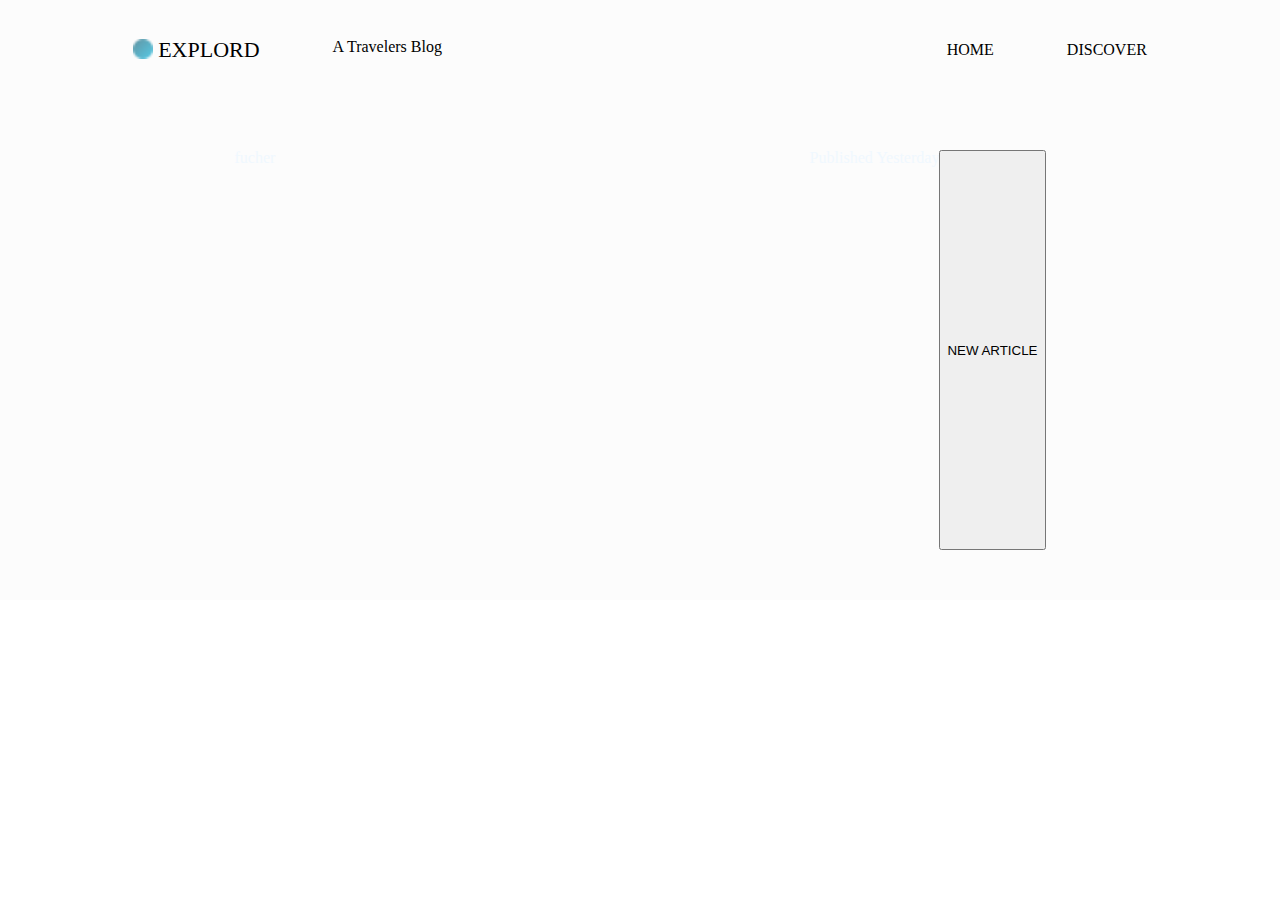
==== index.html @ 68ff5e28 "Update index.html" ====
<!DOCTYPE html>
<html lang="en">
<head>
    <meta charset="UTF-8">
    <meta http-equiv="X-UA-Compatible" content="IE=edge">
    <meta name="viewport" content="width=device-width, initial-scale=1.0">
    <link rel="stylesheet" href="./css/reset.css">
    <link rel="stylesheet" href="./css/style.css">
    <title>Document</title>
</head>
<body>
    <div class="container">
        <div class="display">
          <header class="header">
            <div class="hederone">
                <img class="navicon" src="./icons/Ellipse 1.png" alt="">
                <h2 class="explord">EXPLORD</h2>
                <p class="travel">A Travelers Blog</p>
            </div>
            <nav class="nav">
                <ul class="ul">
                    <li class="home">HOME</li>
                    <li>DISCOVER</li>
                </ul>
            </nav>
          </header>
          <div class="section_1">
              <div class="space">
                <p>fucher</p>
                <div class="button">
                    <p>Published Yesterday</p><button class="btn">NEW ARTICLE</button>
                </div>
              </div>
          </div section_1>
           

          
        </div display>


    </div container>
    
</body>
</html>
---- css/style.css ----
.container {
  max-width: 1920px;
  width: 100%;
  margin: 0 auto;
  background-color: #fcfcfc;
}
.display {
  width: 79.2%;
  margin: 0 auto;
}
.header {
  width: 100%;
  height: 100px;
  display: flex;
  justify-content: space-between;
  align-items: center;
  background-color: #fcfcfc;
}
.hederone {
  display: flex;
}
.travel {
  margin-left: 73px;
}
.nav {
  display: flex;
}
.ul {
  display: flex;
}
.home {
  margin-right: 73px;
}
.navicon {
  width: 20px;
  height: 20px;
}
.explord {
  font-size: 22px;
  margin-left: 5px;
}

.section_1 {
  width: 100%;
  background-image: url(./imgs/image.png);
  width: 100%;
  height: 500px;
  background-position: center;
  background-size: cover;
  display: flex;
}

.space {
  width: 80%;
  display: flex;
  margin-top: 50px;
  color: aliceblue;
  justify-content: space-between;
  margin: 50px auto;
}
.button {
  display: flex;
}
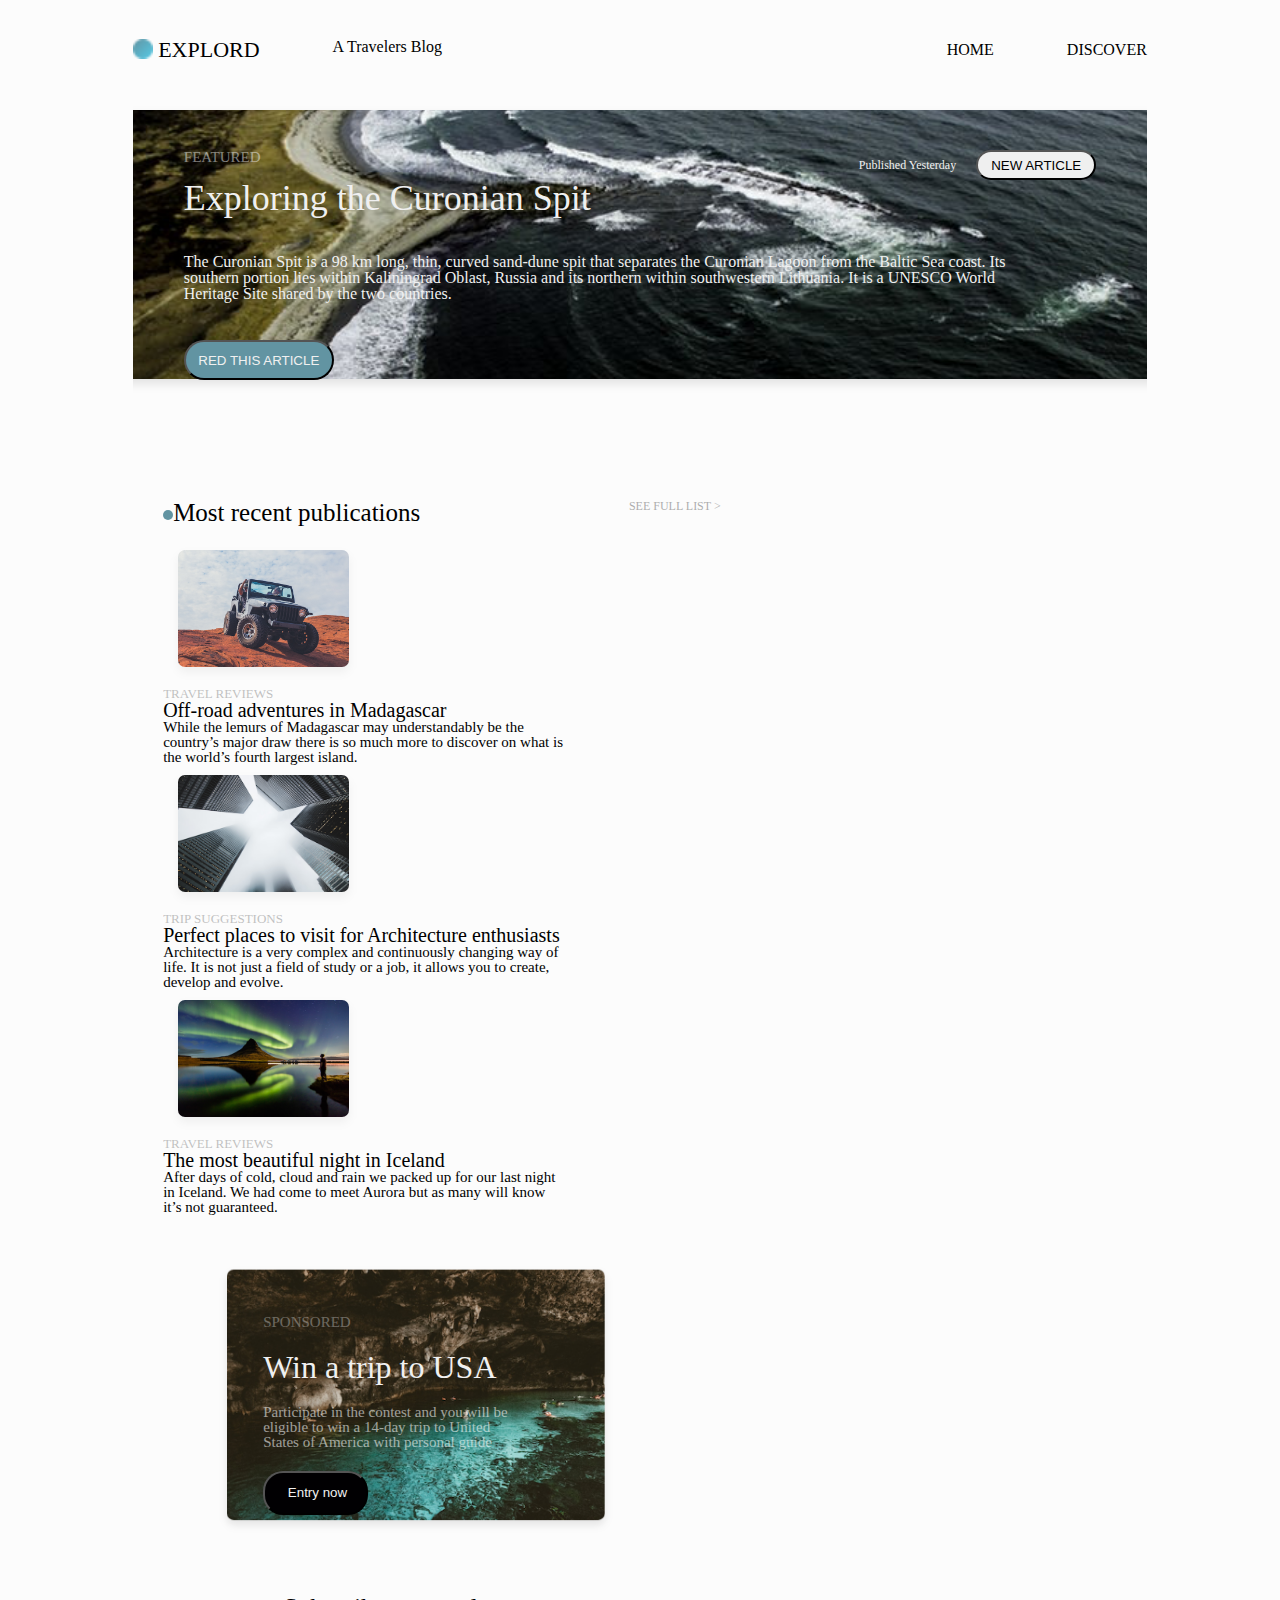
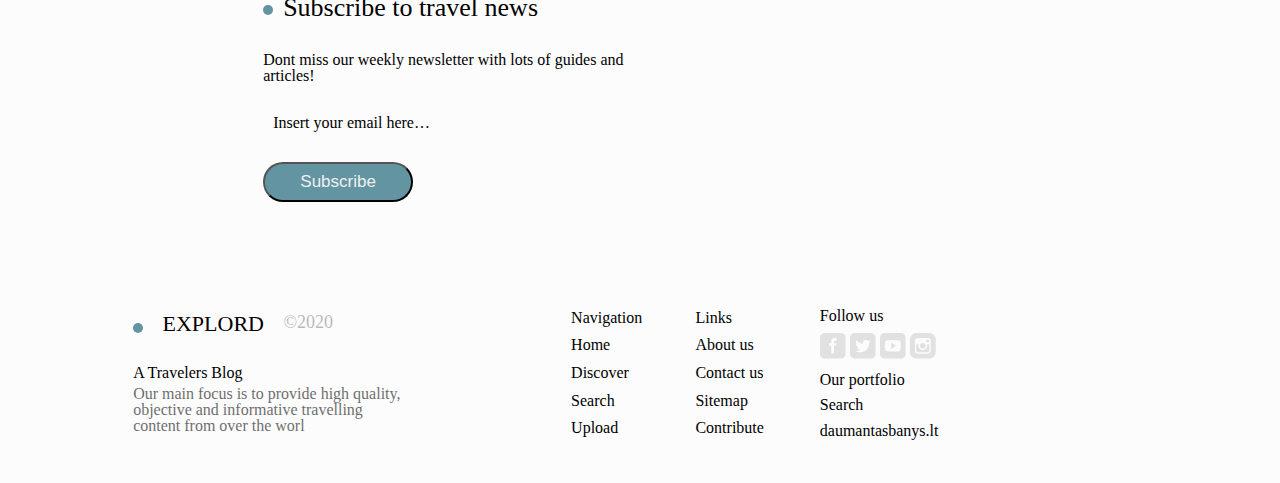
==== commit 648b31bf: "added 2 pages" ====
--- a/index.html
+++ b/index.html
@@ -11,6 +11,7 @@
 <body>
     <div class="container">
         <div class="display">
+            <img class="burgericon" src="./icons/threelines.png" alt="">
           <header class="header">
             <div class="hederone">
                 <img class="navicon" src="./icons/Ellipse 1.png" alt="">
@@ -25,20 +26,153 @@
             </nav>
           </header>
           <div class="section_1">
-              <div class="space">
-                <p>fucher</p>
-                <div class="button">
-                    <p>Published Yesterday</p><button class="btn">NEW ARTICLE</button>
+            <div class="box">
+
+                <div class="firstline">
+                    <p class="firstinp">FEATURED</p>
+                    <div class="btnclaas">
+
+                        <p class="hedartext_2">
+                         Published Yesterday
+                        </p>
+                        <button class="btn">NEW ARTICLE</button>
+                     </div>
                 </div>
+                     <div class="headersection">
+                        <h3 class="headerh3">Exploring the Curonian Spit </h3>
+                        <p class="header_p">The Curonian Spit is a 98 km long, thin, curved sand-dune spit that separates the Curonian Lagoon from the Baltic Sea coast. Its southern portion lies within Kaliningrad Oblast,
+                             Russia and its northern within southwestern Lithuania. It is a UNESCO World Heritage Site shared by the two countries.</p>
+                             <button class="header_button">RED THIS ARTICLE</button>
+                     </div>
+            </div>
+          </div >
+          <!-- section_1 -->
+          <div class="section_2">
+         <div class="general_1">
+            <div class="generaltitile">
+                <div class="generaltitle_1">
+                    <div class="genboll"></div>
+                    <h3 class="genh3">Most recent publications</h3>
+                </div>
+                 <div class="generaltitle_2">
+                    <p>SEE FULL LIST  ></p>
+                 </div>
+            </div>
+            
+            <div class="pic_1">
+                <img src="./imgs/94468c094b019f3392acff0bfabb39b1.png" alt="">
+                <div class="pic_text">
+                    <p class="pic_p">TRAVEL REVIEWS</p>
+                    <h3 class="pic_h">Off-road adventures in Madagascar</h3>
+                    <p class="pic_2p">While the lemurs of Madagascar may understandably be the country’s major draw there is so much more to discover on what is the world’s fourth largest island.</p>
+                </div>
+
+            </div>
+            <!-- pic_1 -->
+            <div class="pic_1">
+                <img src="./imgs/7e7a2f9344d1a536d8c56e219524c51e.png" alt="">
+                <div class="pic_text">
+                    <p class="pic_p">TRIP SUGGESTIONS</p>
+                    <h3 class="pic_h">Perfect places to visit for Architecture enthusiasts</h3>
+                    <p class="pic_2p">
+                        Architecture is a very complex and continuously changing way of life. It is not just a field of study or a job, it allows you to create, develop and evolve.
+                    </p>
+                </div>
+
+            </div>
+            <!-- pic_1 -->
+            <div class="pic_1">
+                <img src="./imgs/16e2baedaf788acd7ff40af96f221a00.png" alt="">
+                <div class="pic_text">
+                    <p class="pic_p">TRAVEL REVIEWS</p>
+                    <h3 class="pic_h">The most beautiful night in Iceland</h3>
+                    <p class="pic_2p">
+                        After days of cold, cloud and rain we packed up for our last night in Iceland. We had come to meet Aurora but as many will know it’s not guaranteed. 
+                    </p>
+                </div>
+
+            </div>
+            <!-- pic_1 -->
+         </div>
+           <!-- general_1 -->
+           <div class="general_2">
+            <div class="box_3">
+                <div class="boxtext3">
+                    <p class="box3_p1">SPONSORED</p>
+                    <h3 class="box3_h3">Win a trip to USA</h3>
+                    <p class="box3_p2">Participate in the contest and you will be eligible to win a 14-day trip to United States of America with personal guide</p>
+                    <button class="box3_btn"><img src="./icons/ic_edit_24px.png" alt=""> Entry now</button>
+                </div>
+            </div>
+            <div class="box_4">
+                <div class="blueboll_box4">
+                    <div class="blueboll"></div>
+                    <h3 class="box4_h">Subscribe to travel news</h3>
+                </div>
+                <p>Dont miss our weekly newsletter with lots of guides and articles!</p>
+                <p class="box4_p">Insert your email here…</p>
+                <button class="box4_btn">Subscribe</button>
+            </div>
+           </div>
+          <!-- general_2 -->
+        </div > 
+        
+        <footer class="footer">
+          <div class="footer_firstside">
+              <div class="copyrighte">
+                  <div class="blueboll"></div>
+                  <h3 class="footer_h">EXPLORD</h3>
+                  <div class="footer_copy">
+
+                      &copy;2020
+                  </div>
               </div>
-          </div section_1>
-           
+              <div class="foter_travel">
+                <h4 >A Travelers Blog
+                </h4>
+                <p class="footer_p">Our main focus is to provide high quality, objective and informative travelling content from over the worl</p>
+              </div>
+          </div>
+          <div class="footer_3sides">
 
-          
-        </div display>
+              <div class="footer_secondside">
+                <ul class="footer_secondside">
+                    <li>Navigation</li>
+                    <li>Home</li>
+                    <li>Discover</li>
+                    <li>Search</li>
+                    <li>Upload</li>
+                </ul>
+              </div>
+              <div class="footer_secondside">
+                <ul class="footer_secondside">
+                    <li>Links</li>
+                    <li>About us</li>
+                    <li>Contact us</li>
+                    <li>Sitemap</li>
+                    <li>Contribute</li>
+                </ul>
+              </div>
+              <div class="footer_secondside">
+                <ul class="footer_secondside">
+                    <li>Follow us</li>
+                    <li class="fotter_icons">
+                       <a href="https://www.facebook.com/"> <img src="./icons/facebook-logotype-button.png" alt=""></a>
+                       <a href="https://twitter.com/"> <img src="./icons/twitter-logo.png" alt=""></a>
 
+                   <a href="https://www.youtube.com/"> <img src="./icons/video-play-button.png" alt=""></a>
+                   <a href="https://www.instagram.com/?hl=en"> <img src="./icons/instagram.png" alt=""> </a></li>
+                    <li>Our portfolio</li>
+                    <li>Search</li>
+                    <li>daumantasbanys.lt</li>
+                </ul>
+              </div>
 
-    </div container>
-    
+          </div>
+        </footer>
+        <!-- footer -->
+        <!-- display -->
+    </div >
+    <!-- container -->
 </body>
 </html>--- a/css/style.css
+++ b/css/style.css
@@ -7,6 +7,7 @@
 .display {
   width: 79.2%;
   margin: 0 auto;
+
 }
 .header {
   width: 100%;
@@ -42,22 +43,347 @@
 
 .section_1 {
   width: 100%;
-  background-image: url(./imgs/image.png);
-  width: 100%;
-  height: 500px;
+  background-image: url("../imgs/image.png");
+ 
+  height: 300px;
   background-position: center;
   background-size: cover;
-  display: flex;
-}
-
-.space {
+  
+}
+.box{
+  width: 90%;
+  margin: 0 auto;
+  display: flex;
+  justify-content: center;
+  flex-direction: column;
+
+}
+.btnclaas{
+  display: flex;
+  align-items: center;
+}
+
+.firstline{
+  width: 100%;
+  display: flex;
+  margin-top: 50PX;
+  color: #F0F0F0;
+  
+  justify-content: space-between;
+  
+  
+}
+.firstinp{
+  font-size: 15px;
+  opacity: 0.5;
+}
+.btn{
+  width: 120px;
+  height: 30px;
+  margin-left: 20px;
+  border-radius: 50px;
+}
+.hedartext_2{
+  font-size: 12px;
+}
+.headersection{
+  width: 95%;
+  height: 200px;
+  display: flex;
+  flex-direction: column;
+  justify-content: space-between;
+  
+
+}
+.headerh3{
+  font-size: 36px;
+  color: #F0F0F0;
+}
+.header_p{
+  color: #F0F0F0;
+}
+.header_button{
+  width: 150px;
+  height: 40px;
+  border-radius: 20px;
+  color: #F0F0F0;
+  background-color: #6294A2;
+}
+.section_2{
+  width: 100%;
+  display: flex;
+  flex-wrap: wrap;
+  margin-left: 30px;
+}
+.general_1{
+  width: 55%;
+  display: flex;
+  flex-direction: column;
+  margin-top: 100px;
+  flex-wrap: wrap;
+}
+.generaltitile{
+  display: flex;
+  width: 100%;
+  height: 40px;
+  justify-content: space-between;
+}
+.generaltitle_1{
+  display: flex;
+}
+.genboll{
+  width: 10px;
+  height: 10px;
+  background-color: #6294A2;
+  border-radius: 50%;
+  margin-top: 10px;
+}
+.genh3{
+  font-size: 25px;
+}
+.generaltitle_2{
+font-size: 12px;
+opacity: 0.32;
+}
+.pic_1{
+  display: flex;
+  width: 100%;
+  flex-wrap: wrap;
+  
+}
+
+
+.pic_text{
+  display: flex;
+  flex-direction: column;
+  justify-content: space-evenly;
+  width: 400px;
+  flex-wrap: wrap;
+
+}
+.pic_p{
+  font-size: 13px;
+  opacity: 0.24;
+}
+.pic_h{
+  font-size: 20px;
+}
+.pic_2p{
+  font-size: 15px;
+}
+.general_2{
+  display: flex;
+  flex-direction: column;
+  margin-top: 50px;
+}
+
+
+.boll{
+  width: 10px;
+  height: 10px;
+  background-color: #6294A2;
+  border-radius: 50%;
+  margin-top: 10px;
+}
+.box_3{
+  width: 406px;
+  height: 269px;
+  background-image: url(../imgs/image2.png);
+  background-position: center;
+  background-size: cover;
+  display: flex;
+  margin-left: 50px;
+}
+.boxtext3{
+  width: 256px;
+  height: 200px;
+ display: flex;
+ flex-direction: column;
+justify-content: space-between;
+margin-top: 50px;
+margin-left: 50px;
+}
+
+ 
+
+.box3_p1{
+  font-size: 15px;
+  color: #F0F0F0;
+  opacity: 0.35;
+}
+.box3_h3{
+  font-size: 32px;
+  color: #F0F0F0;
+}
+.box3_p2{
+  font-size: 15px;
+  color: #FCFCFC;
+  opacity: 0.57;
+}
+.box3_btn{
+  width: 105px;
+  height: 44px;
+  background-color: #010002;
+  color: #F0F0F0;
+  border-radius: 20px;
+}
+.box_4{
+  width: 406px;
+  height: 269px;
+  display: flex;
+  flex-direction: column;
+  margin-left: 100px;
+  margin-top: 30px;
+  justify-content: space-evenly;
+}
+.blueboll_box4{
+display: flex;
+}
+.blueboll{
+  width: 10px;
+  height: 10px;
+  background-color: #6294A2;
+  border-radius: 50%;
+  margin-top: 10px;
+}
+.box4_h{
+  font-size: 26px;
+  margin-left: 10px;
+}
+.box4_btn{
+  width: 150px;
+  height: 40px;
+  border-radius: 20px;
+  color: #F0F0F0;
+  background-color: #6294A2;
+  font-size: 17px;
+}
+.box4_p{
+  margin-left: 10px;
+}
+.footer{
   width: 80%;
   display: flex;
-  margin-top: 50px;
-  color: aliceblue;
-  justify-content: space-between;
-  margin: 50px auto;
-}
-.button {
-  display: flex;
-}
+  height: 220px;
+  align-items: center;
+  margin-top: 30px;
+  
+  
+  
+}
+.footer_firstside{
+  width: 350px;
+  
+}
+.copyrighte{
+  display: flex;
+  width: 200px;
+  justify-content: space-between;
+}
+.footer_h{
+  font-size: 22px;
+}
+.footer_copy{
+  font-size: 18px;
+  opacity: 0.27;
+}
+.foter_travel{
+  margin-top: 30PX;
+}
+.footer_p{
+  font-size: 15;
+  opacity: 0.58;
+  margin-top: 5px;
+}
+.footer_secondside{
+  display: flex;
+  flex-direction: column;
+  justify-content: space-evenly;
+  width: 120px;
+  height:150px ;
+}
+.footer_3sides{
+  display: flex;
+  width: 60%;
+  margin-left: 20%;
+  justify-content: space-evenly;
+}
+.fotter_icons{
+  opacity: 0.1;
+}
+.burgericon{
+  width: 50px;
+  height: 50px;
+  display: none;
+}
+@media(max-width:1024px){
+ 
+  
+  .pic_1{
+    margin-left: 50px;
+  }
+  .general_2{
+    display: flex;
+  }
+  .box_3{
+    margin-left: 00px;
+  }
+  .box_4{
+    margin-left: 00px;
+  }
+  .pic_text{
+    width: 200px;
+  } 
+}
+@media(max-width:480px){
+  .header{
+    display: none;
+  }
+  .burgericon{
+    display: block;
+  }
+  .genh3{
+    font-size: 16px;
+  }
+  .pic_1{
+    margin-left: 50px;
+  }
+  .general_1{
+    margin-top: 20px;
+  }
+  .generaltitile{
+    margin-left: 50px;
+  }
+  .box_3{
+    margin-left: 0px;
+  }
+  .box_4{
+    margin-left: 0;
+  }
+  .headerh3{
+    font-size: 18px;
+  }
+  .header_p{
+    font-size: 10px;
+  }
+  .header_button{
+    width: 100px;
+    height: 40px;
+    border-radius: 20px;
+    font-size: 10px;
+  }
+  .btn{
+    width: 100px;
+    font-size: 10px;
+  }
+  .footer{
+    width: 50%;
+    display: flex;
+    height: 10%;
+  }
+  .footer_3sides{
+    display: inline;
+  }
+}
+ 
+
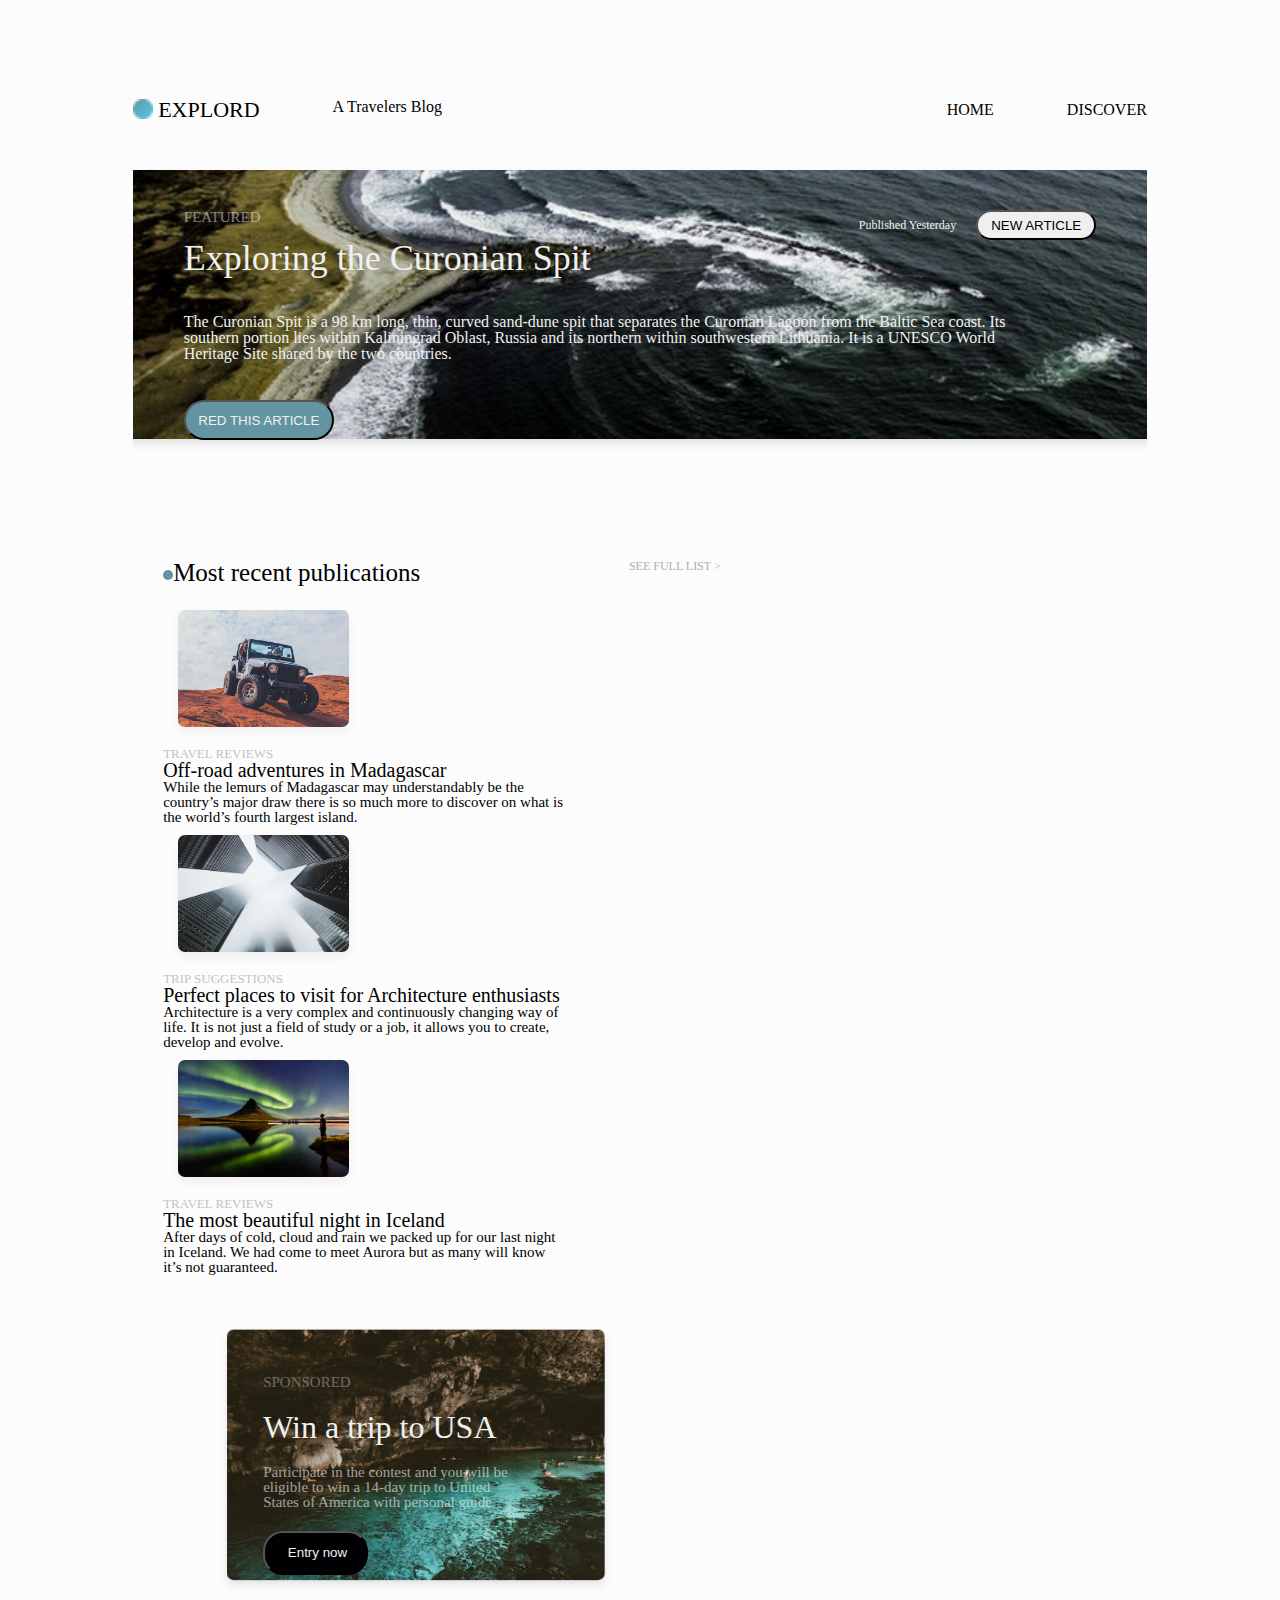
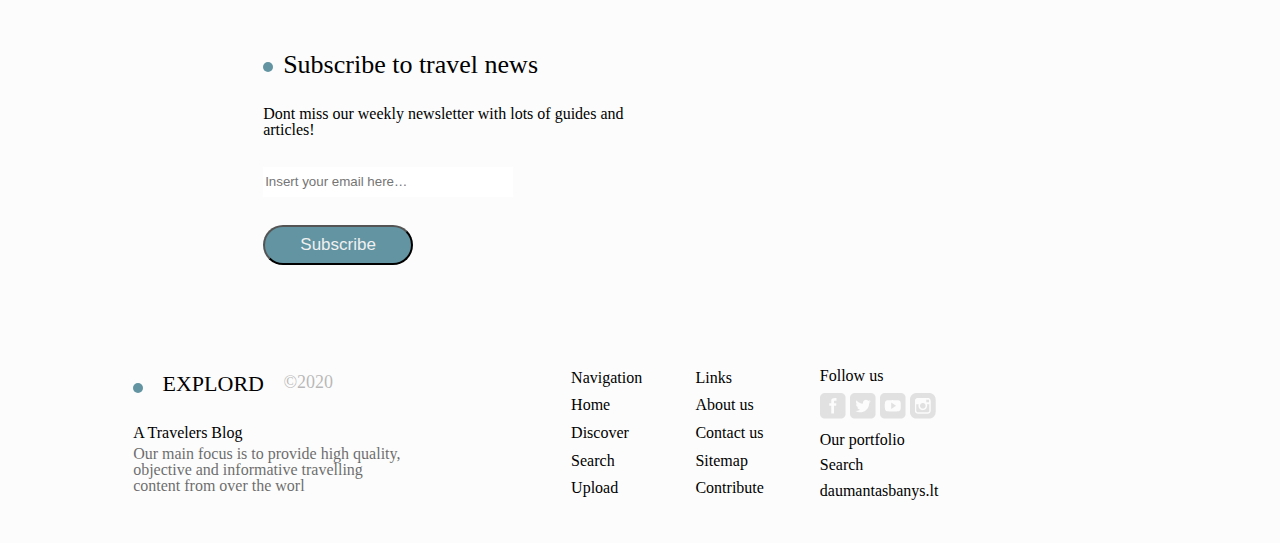
==== commit 7cde6acb: "full" ====
--- a/index.html
+++ b/index.html
@@ -11,17 +11,21 @@
 <body>
     <div class="container">
         <div class="display">
-            <img class="burgericon" src="./icons/threelines.png" alt="">
+            <div class="mobile">
+                
+                <h2 class="explord">EXPLORD</h2>
+                <img class="burgericon" src="./icons/threelines.png" alt="">
+            </div>
           <header class="header">
             <div class="hederone">
                 <img class="navicon" src="./icons/Ellipse 1.png" alt="">
                 <h2 class="explord">EXPLORD</h2>
-                <p class="travel">A Travelers Blog</p>
+                <a href="/index_3.html"><p class="travel">A Travelers Blog</p></a>
             </div>
             <nav class="nav">
                 <ul class="ul">
-                    <li class="home">HOME</li>
-                    <li>DISCOVER</li>
+                    <a href="/index.html"><li class="home">HOME</li></a>
+                    <a href="/index_2.html"><li class="di">DISCOVER</li></a>
                 </ul>
             </nav>
           </header>
@@ -110,7 +114,9 @@
                     <h3 class="box4_h">Subscribe to travel news</h3>
                 </div>
                 <p>Dont miss our weekly newsletter with lots of guides and articles!</p>
-                <p class="box4_p">Insert your email here…</p>
+                
+                <input class="ipute" type="email" name="" placeholder="Insert your email here…" >
+
                 <button class="box4_btn">Subscribe</button>
             </div>
            </div>
--- a/css/style.css
+++ b/css/style.css
@@ -3,11 +3,18 @@
   width: 100%;
   margin: 0 auto;
   background-color: #fcfcfc;
+  font-family: 'Splash', cursive;
 }
 .display {
   width: 79.2%;
   margin: 0 auto;
-
+}
+.mobile{
+  display: flex;
+  justify-content: space-between;
+  opacity: 0;
+  width: 400px;
+  height: 60px;
 }
 .header {
   width: 100%;
@@ -22,6 +29,7 @@
 }
 .travel {
   margin-left: 73px;
+  position: relative;
 }
 .nav {
   display: flex;
@@ -31,6 +39,13 @@
 }
 .home {
   margin-right: 73px;
+  position: relative;
+}
+.di{
+  position: relative;
+}
+.discover {
+  position: relative;
 }
 .navicon {
   width: 20px;
@@ -39,153 +54,147 @@
 .explord {
   font-size: 22px;
   margin-left: 5px;
+  position: relative;
 }
 
 .section_1 {
   width: 100%;
   background-image: url("../imgs/image.png");
- 
+
   height: 300px;
   background-position: center;
   background-size: cover;
-  
-}
-.box{
+}
+.box {
   width: 90%;
   margin: 0 auto;
   display: flex;
   justify-content: center;
   flex-direction: column;
-
-}
-.btnclaas{
+}
+.btnclaas {
   display: flex;
   align-items: center;
-}
-
-.firstline{
-  width: 100%;
-  display: flex;
-  margin-top: 50PX;
-  color: #F0F0F0;
   
-  justify-content: space-between;
-  
-  
-}
-.firstinp{
+}
+
+.firstline {
+  width: 100%;
+  display: flex;
+  margin-top: 50px;
+  color: #f0f0f0;
+
+  justify-content: space-between;
+}
+.firstinp {
   font-size: 15px;
   opacity: 0.5;
 }
-.btn{
+.btn {
   width: 120px;
   height: 30px;
   margin-left: 20px;
   border-radius: 50px;
-}
-.hedartext_2{
+  cursor: pointer;
+}
+.hedartext_2 {
   font-size: 12px;
 }
-.headersection{
+.headersection {
   width: 95%;
   height: 200px;
   display: flex;
   flex-direction: column;
   justify-content: space-between;
-  
-
-}
-.headerh3{
+}
+.headerh3 {
   font-size: 36px;
-  color: #F0F0F0;
-}
-.header_p{
-  color: #F0F0F0;
-}
-.header_button{
+  color: #f0f0f0;
+}
+.header_p {
+  color: #f0f0f0;
+}
+.header_button {
   width: 150px;
   height: 40px;
   border-radius: 20px;
-  color: #F0F0F0;
-  background-color: #6294A2;
-}
-.section_2{
+  color: #f0f0f0;
+  background-color: #6294a2;
+  cursor: pointer;
+}
+.section_2 {
   width: 100%;
   display: flex;
   flex-wrap: wrap;
   margin-left: 30px;
 }
-.general_1{
+.general_1 {
   width: 55%;
   display: flex;
   flex-direction: column;
   margin-top: 100px;
   flex-wrap: wrap;
 }
-.generaltitile{
+.generaltitile {
   display: flex;
   width: 100%;
   height: 40px;
   justify-content: space-between;
 }
-.generaltitle_1{
-  display: flex;
-}
-.genboll{
+.generaltitle_1 {
+  display: flex;
+}
+.genboll {
   width: 10px;
   height: 10px;
-  background-color: #6294A2;
+  background-color: #6294a2;
   border-radius: 50%;
   margin-top: 10px;
 }
-.genh3{
+.genh3 {
   font-size: 25px;
 }
-.generaltitle_2{
-font-size: 12px;
-opacity: 0.32;
-}
-.pic_1{
+.generaltitle_2 {
+  font-size: 12px;
+  opacity: 0.32;
+}
+.pic_1 {
   display: flex;
   width: 100%;
   flex-wrap: wrap;
-  
-}
-
-
-.pic_text{
+}
+
+.pic_text {
   display: flex;
   flex-direction: column;
   justify-content: space-evenly;
   width: 400px;
   flex-wrap: wrap;
-
-}
-.pic_p{
+}
+.pic_p {
   font-size: 13px;
   opacity: 0.24;
 }
-.pic_h{
+.pic_h {
   font-size: 20px;
 }
-.pic_2p{
+.pic_2p {
   font-size: 15px;
 }
-.general_2{
+.general_2 {
   display: flex;
   flex-direction: column;
   margin-top: 50px;
 }
 
-
-.boll{
+.boll {
   width: 10px;
   height: 10px;
-  background-color: #6294A2;
+  background-color: #6294a2;
   border-radius: 50%;
   margin-top: 10px;
 }
-.box_3{
+.box_3 {
   width: 406px;
   height: 269px;
   background-image: url(../imgs/image2.png);
@@ -194,40 +203,39 @@
   display: flex;
   margin-left: 50px;
 }
-.boxtext3{
+.boxtext3 {
   width: 256px;
   height: 200px;
- display: flex;
- flex-direction: column;
-justify-content: space-between;
-margin-top: 50px;
-margin-left: 50px;
-}
-
- 
-
-.box3_p1{
+  display: flex;
+  flex-direction: column;
+  justify-content: space-between;
+  margin-top: 50px;
+  margin-left: 50px;
+}
+
+.box3_p1 {
   font-size: 15px;
-  color: #F0F0F0;
+  color: #f0f0f0;
   opacity: 0.35;
 }
-.box3_h3{
+.box3_h3 {
   font-size: 32px;
-  color: #F0F0F0;
-}
-.box3_p2{
+  color: #f0f0f0;
+}
+.box3_p2 {
   font-size: 15px;
-  color: #FCFCFC;
+  color: #fcfcfc;
   opacity: 0.57;
 }
-.box3_btn{
+.box3_btn {
   width: 105px;
   height: 44px;
   background-color: #010002;
-  color: #F0F0F0;
+  color: #f0f0f0;
   border-radius: 20px;
-}
-.box_4{
+  cursor: pointer;
+}
+.box_4 {
   width: 406px;
   height: 269px;
   display: flex;
@@ -236,154 +244,302 @@
   margin-top: 30px;
   justify-content: space-evenly;
 }
-.blueboll_box4{
-display: flex;
-}
-.blueboll{
+.blueboll_box4 {
+  display: flex;
+}
+.blueboll {
   width: 10px;
   height: 10px;
-  background-color: #6294A2;
+  background-color: #6294a2;
   border-radius: 50%;
   margin-top: 10px;
 }
-.box4_h{
+.box4_h {
   font-size: 26px;
   margin-left: 10px;
 }
-.box4_btn{
+.ipute {
+  border: none;
+  height: 30px;
+  width: 250px;
+}
+.box4_btn {
   width: 150px;
   height: 40px;
   border-radius: 20px;
-  color: #F0F0F0;
-  background-color: #6294A2;
+  color: #f0f0f0;
+  background-color: #6294a2;
   font-size: 17px;
-}
-.box4_p{
+  cursor: pointer;
+}
+.box4_p {
   margin-left: 10px;
 }
-.footer{
+.footer {
   width: 80%;
   display: flex;
   height: 220px;
   align-items: center;
   margin-top: 30px;
-  
-  
-  
-}
-.footer_firstside{
+}
+.footer_firstside {
   width: 350px;
-  
-}
-.copyrighte{
+}
+.copyrighte {
   display: flex;
   width: 200px;
   justify-content: space-between;
 }
-.footer_h{
+.footer_h {
   font-size: 22px;
 }
-.footer_copy{
+.footer_copy {
   font-size: 18px;
   opacity: 0.27;
 }
-.foter_travel{
-  margin-top: 30PX;
-}
-.footer_p{
+.foter_travel {
+  margin-top: 30px;
+}
+.footer_p {
   font-size: 15;
   opacity: 0.58;
   margin-top: 5px;
 }
-.footer_secondside{
+.footer_secondside {
   display: flex;
   flex-direction: column;
   justify-content: space-evenly;
   width: 120px;
-  height:150px ;
-}
-.footer_3sides{
+  height: 150px;
+}
+.footer_3sides {
   display: flex;
   width: 60%;
   margin-left: 20%;
   justify-content: space-evenly;
 }
-.fotter_icons{
+.fotter_icons {
   opacity: 0.1;
 }
-.burgericon{
+.burgericon {
   width: 50px;
   height: 50px;
-  display: none;
-}
-@media(max-width:1024px){
- 
   
-  .pic_1{
+}
+.home:hover {
+  text-shadow: 0px 0px 5px rgb(209, 141, 141);
+  color: blue;
+  cursor: pointer;
+}
+.home:after {
+  content: "";
+  height: 5px;
+  width: 0px;
+  background: wheat;
+  box-shadow: 0px 0px 2px black;
+  border-radius: 10px;
+  position: absolute;
+  bottom: -10px;
+  right: 0%;
+  transition: 1s;
+}
+.home:hover::after{
+width: 100%;
+left: 0%;
+}
+.discover:hover{
+  text-shadow: 0px 0px 5px rgb(209, 141, 141);
+  color: blue;
+  cursor: pointer;
+}
+.discover::after{
+  content: "";
+  height: 5px;
+  width: 0px;
+  background: wheat;
+  box-shadow: 0px 0px 2px black;
+  border-radius: 10px;
+  position: absolute;
+  bottom: -10px;
+  right: 0%;
+  transition: 1s;
+}
+.discover:hover::after{
+  width: 100%;
+  left: 0%;
+}
+.travel:hover {
+  text-shadow: 0px 0px 5px rgb(209, 141, 141);
+  color: blue;
+  cursor: pointer;
+}
+.travel:after {
+  content: "";
+  height: 5px;
+  width: 0px;
+  background: wheat;
+  box-shadow: 0px 0px 2px black;
+  border-radius: 10px;
+  position: absolute;
+  bottom: -10px;
+  right: 0%;
+  transition: 1s;
+}
+.travel:hover::after{
+width: 100%;
+left: 0%;
+}
+.discover:hover{
+  text-shadow: 0px 0px 5px rgb(209, 141, 141);
+  color: blue;
+  cursor: pointer;
+}
+.discover::after{
+  content: "";
+  height: 5px;
+  width: 0px;
+  background: wheat;
+  box-shadow: 0px 0px 2px black;
+  border-radius: 10px;
+  position: absolute;
+  bottom: -10px;
+  right: 0%;
+  transition: 1s;
+}
+.discover:hover::after{
+  width: 100%;
+  left: 0%;
+}
+.di:hover {
+  text-shadow: 0px 0px 5px rgb(209, 141, 141);
+  color: blue;
+  cursor: pointer;
+}
+.di:after {
+  content: "";
+  height: 5px;
+  width: 0px;
+  background: wheat;
+  box-shadow: 0px 0px 2px black;
+  border-radius: 10px;
+  position: absolute;
+  bottom: -10px;
+  right: 0%;
+  transition: 1s;
+}
+.di:hover::after{
+width: 100%;
+left: 0%;
+}
+.discover:hover{
+  text-shadow: 0px 0px 5px rgb(209, 141, 141);
+  color: blue;
+  cursor: pointer;
+}
+.discover::after{
+  content: "";
+  height: 5px;
+  width: 0px;
+  background: wheat;
+  box-shadow: 0px 0px 2px black;
+  border-radius: 10px;
+  position: absolute;
+  bottom: -10px;
+  right: 0%;
+  transition: 1s;
+}
+.discover:hover::after{
+  width: 100%;
+  left: 0%;
+}
+
+@media (max-width: 1240px) {
+  .pic_1 {
     margin-left: 50px;
   }
-  .general_2{
+  .general_2 {
     display: flex;
   }
-  .box_3{
+  .box_3 {
     margin-left: 00px;
   }
-  .box_4{
+  .box_4 {
     margin-left: 00px;
   }
-  .pic_text{
+  .pic_text {
     width: 200px;
-  } 
-}
-@media(max-width:480px){
-  .header{
+  }
+}
+@media (max-width: 480px) {
+  .header {
     display: none;
   }
-  .burgericon{
+  /* .burgericon{
     display: block;
-  }
-  .genh3{
+  } */
+  .mobile{
+    opacity: 1;
+  }
+  .genh3 {
     font-size: 16px;
   }
-  .pic_1{
+  .pic_1 {
     margin-left: 50px;
   }
-  .general_1{
+  .general_1 {
     margin-top: 20px;
   }
-  .generaltitile{
+  .generaltitile {
     margin-left: 50px;
   }
-  .box_3{
+  .box_3 {
     margin-left: 0px;
   }
-  .box_4{
+  .box_4 {
     margin-left: 0;
   }
-  .headerh3{
+  .headerh3 {
     font-size: 18px;
   }
-  .header_p{
+  .header_p {
     font-size: 10px;
   }
-  .header_button{
+  .header_button {
     width: 100px;
     height: 40px;
     border-radius: 20px;
     font-size: 10px;
   }
-  .btn{
+  .btn {
     width: 100px;
     font-size: 10px;
   }
-  .footer{
-    width: 50%;
-    display: flex;
+  .footer {
+    width: 40%;
+    display: inline;
     height: 10%;
+    
   }
   .footer_3sides{
-    display: inline;
-  }
-}
- 
-
+    display: none;
+  }
+  .footer_firstside{
+    margin-left: 100px;
+  }
+}
+.navicon{
+  
+  opacity: 1;
+  animation-name: icon;
+  animation-duration: 1.5s;
+  animation-iteration-count: infinite;
+  animation-direction: alternate-reverse;
+}
+@keyframes icon{
+  from{
+    opacity: 1;
+  }
+  to{
+   opacity: 0;
+  }
+}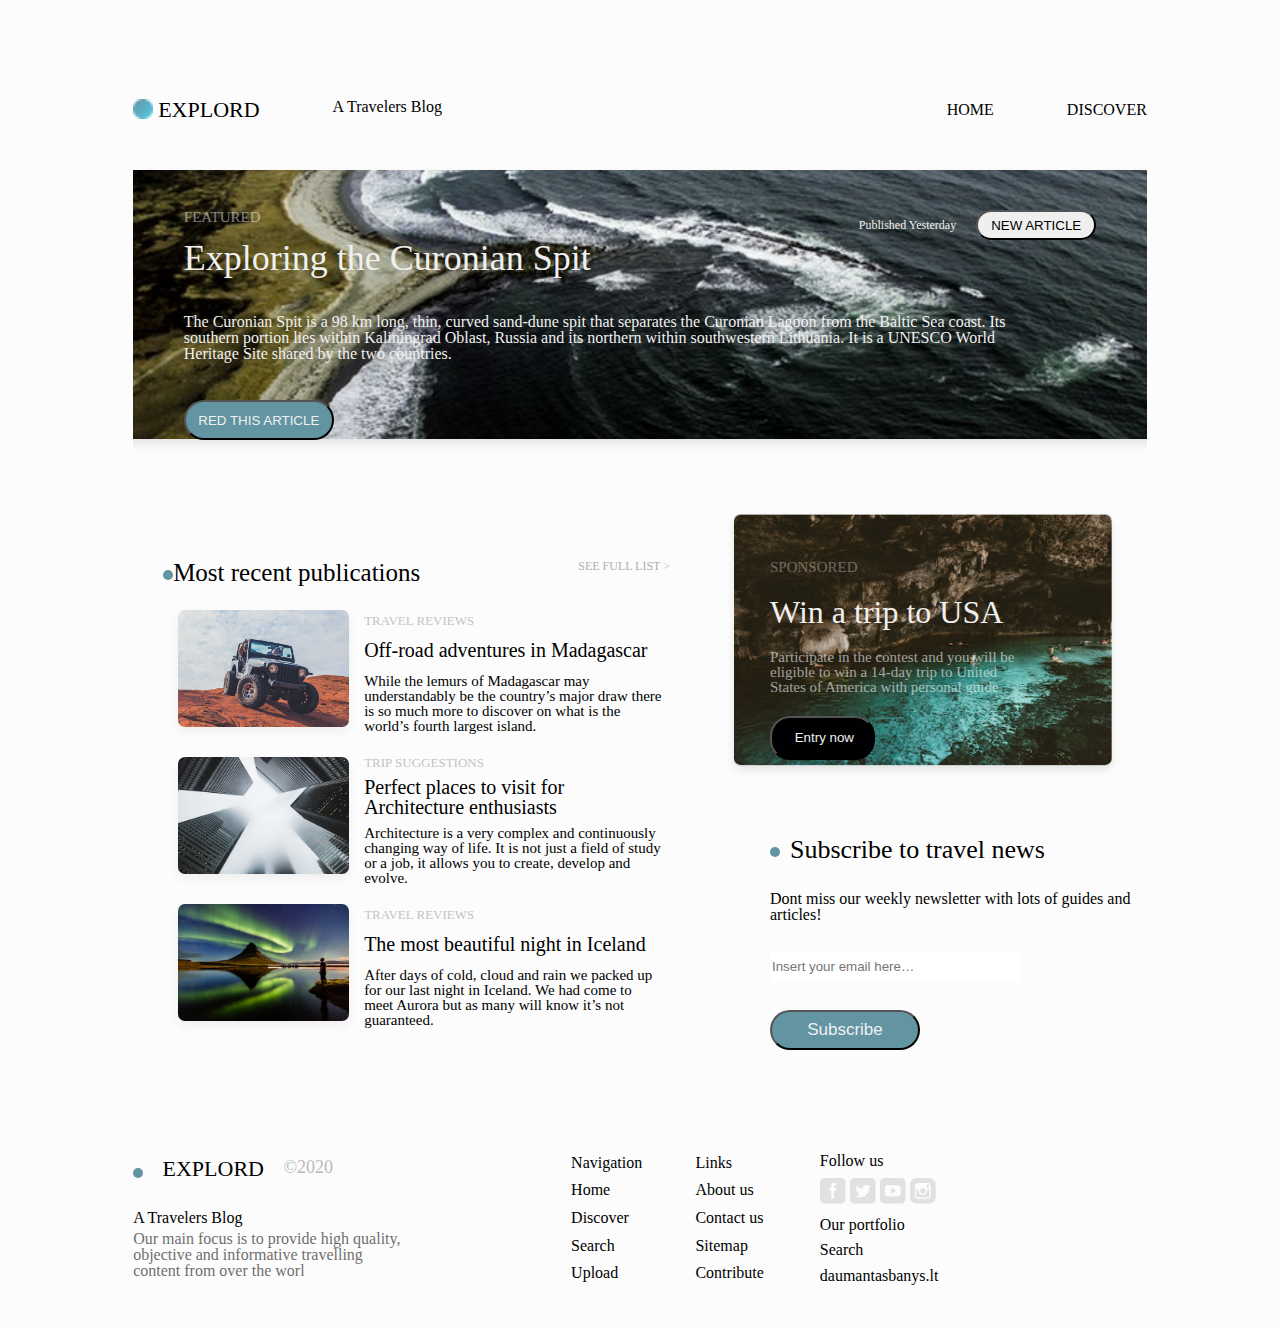
==== commit eb40f662: "project" ====
--- a/index.html
+++ b/index.html
@@ -16,6 +16,7 @@
                 <h2 class="explord">EXPLORD</h2>
                 <img class="burgericon" src="./icons/threelines.png" alt="">
             </div>
+           
           <header class="header">
             <div class="hederone">
                 <img class="navicon" src="./icons/Ellipse 1.png" alt="">
--- a/css/style.css
+++ b/css/style.css
@@ -16,6 +16,10 @@
   width: 400px;
   height: 60px;
 }
+
+
+
+
 .header {
   width: 100%;
   height: 100px;
@@ -129,7 +133,7 @@
   margin-left: 30px;
 }
 .general_1 {
-  width: 55%;
+  width: 50%;
   display: flex;
   flex-direction: column;
   margin-top: 100px;
@@ -168,7 +172,7 @@
   display: flex;
   flex-direction: column;
   justify-content: space-evenly;
-  width: 400px;
+  width: 300px;
   flex-wrap: wrap;
 }
 .pic_p {
@@ -474,9 +478,7 @@
   .header {
     display: none;
   }
-  /* .burgericon{
-    display: block;
-  } */
+ 
   .mobile{
     opacity: 1;
   }
@@ -526,6 +528,7 @@
   .footer_firstside{
     margin-left: 100px;
   }
+  
 }
 .navicon{
   
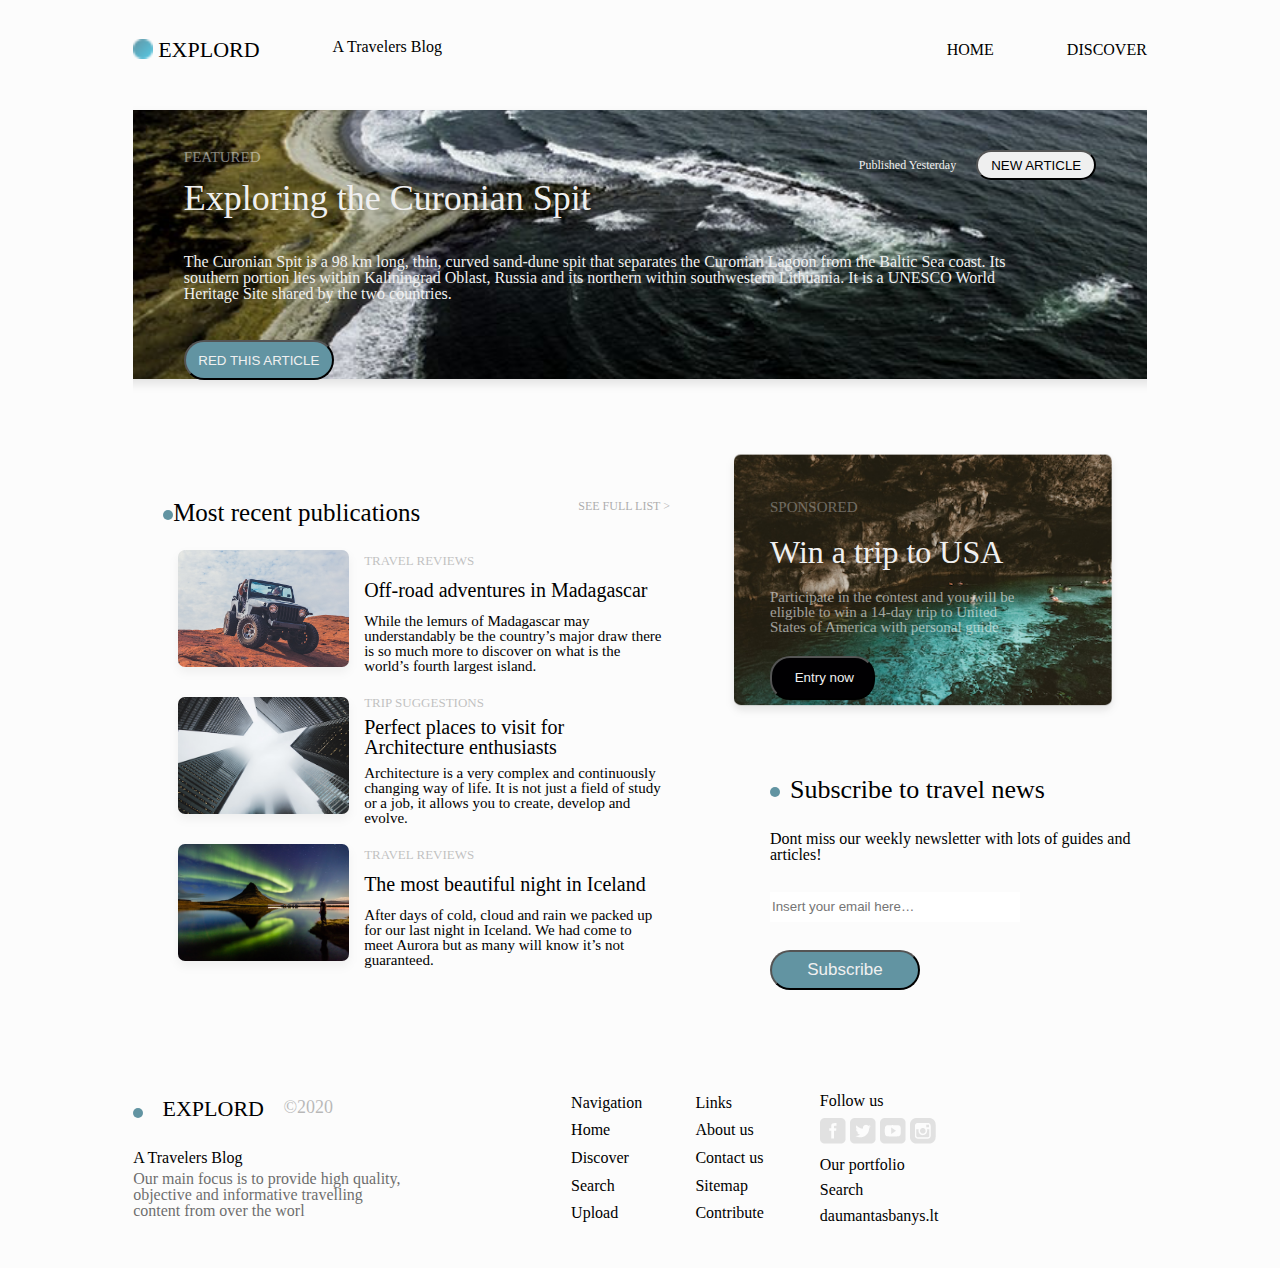
==== commit 1027b186: "full" ====
--- a/index.html
+++ b/index.html
@@ -11,11 +11,21 @@
 <body>
     <div class="container">
         <div class="display">
-            <div class="mobile">
-                
-                <h2 class="explord">EXPLORD</h2>
-                <img class="burgericon" src="./icons/threelines.png" alt="">
+            <div class="dropdwoan">
+                <ul class="lefticon" >
+                    <li class="list">EXPLORD</li>
+                    <li class="burgerico"><img class="burger" src="./icons/threelines.png" alt="">
+                        <ul class="menu">
+                             <li   class="list" ><a href="/index.html"></a>  HOME</li>
+                             <li class="list"> <a href="/index_3.html"></a> travels blog</li>
+                             <li class="list"> <a href="/index_2.html"></a>DISCOVER </li>
+                        </ul>
+                    </li>
+                    
+        
+                </ul>
             </div>
+            
            
           <header class="header">
             <div class="hederone">
@@ -87,7 +97,7 @@
             </div>
             <!-- pic_1 -->
             <div class="pic_1">
-                <img src="./imgs/16e2baedaf788acd7ff40af96f221a00.png" alt="">
+                <img class="img" src="./imgs/16e2baedaf788acd7ff40af96f221a00.png" alt="">
                 <div class="pic_text">
                     <p class="pic_p">TRAVEL REVIEWS</p>
                     <h3 class="pic_h">The most beautiful night in Iceland</h3>
--- a/css/style.css
+++ b/css/style.css
@@ -9,13 +9,7 @@
   width: 79.2%;
   margin: 0 auto;
 }
-.mobile{
-  display: flex;
-  justify-content: space-between;
-  opacity: 0;
-  width: 400px;
-  height: 60px;
-}
+
 
 
 
@@ -456,6 +450,71 @@
   width: 100%;
   left: 0%;
 }
+.dropdwoan {
+  width: 100%;
+  background-color: black;
+  height: 80px;
+  display: none;
+ 
+}
+
+.lefticon {
+  list-style: none;
+  padding: 0;
+  margin: 0;
+  position: absolute;
+  display: flex;
+  justify-content: space-evenly;
+  align-items: center;
+  width: 450px;
+ 
+}
+
+.list {
+  width: 100px;
+  color: aliceblue;
+  display: block;
+
+  text-align: center;
+  padding: 10px;
+  border-radius: 10px;
+}
+.burgerico{
+    width: 100px;
+  color: aliceblue;
+  display: block;
+
+  text-align: center;
+  padding: 10px;
+  border-radius: 10px;
+}
+.menu {
+  background-color: rgb(0, 0, 106);
+  border-radius: 20px;
+  list-style: none;
+  padding: 0;
+  margin: 0;
+  position: absolute;
+  display: flex;
+  justify-content: space-between;
+  align-items: center;
+}
+
+.menu {
+  display: none;
+}
+.burgerico:hover .menu {
+  display: block;
+}
+.burger {
+  width: 50px;
+  height: 50px;
+  background-color: blue;
+  border-radius: 20px;
+}
+.list:hover {
+  background-color: rgb(67, 67, 67);
+}
 
 @media (max-width: 1240px) {
   .pic_1 {
@@ -479,9 +538,11 @@
     display: none;
   }
  
-  .mobile{
-    opacity: 1;
-  }
+  .pic_text{
+    margin-top: 10px;
+    margin-bottom: 10px;
+  }
+  
   .genh3 {
     font-size: 16px;
   }
@@ -494,12 +555,7 @@
   .generaltitile {
     margin-left: 50px;
   }
-  .box_3 {
-    margin-left: 0px;
-  }
-  .box_4 {
-    margin-left: 0;
-  }
+ 
   .headerh3 {
     font-size: 18px;
   }
@@ -517,18 +573,19 @@
     font-size: 10px;
   }
   .footer {
-    width: 40%;
-    display: inline;
+    width: 100%;
+    
     height: 10%;
     
   }
-  .footer_3sides{
+  
+  .footer_firstside{
+   
     display: none;
   }
-  .footer_firstside{
-    margin-left: 100px;
-  }
-  
+  .dropdwoan {
+    display: block;
+  }
 }
 .navicon{
   
